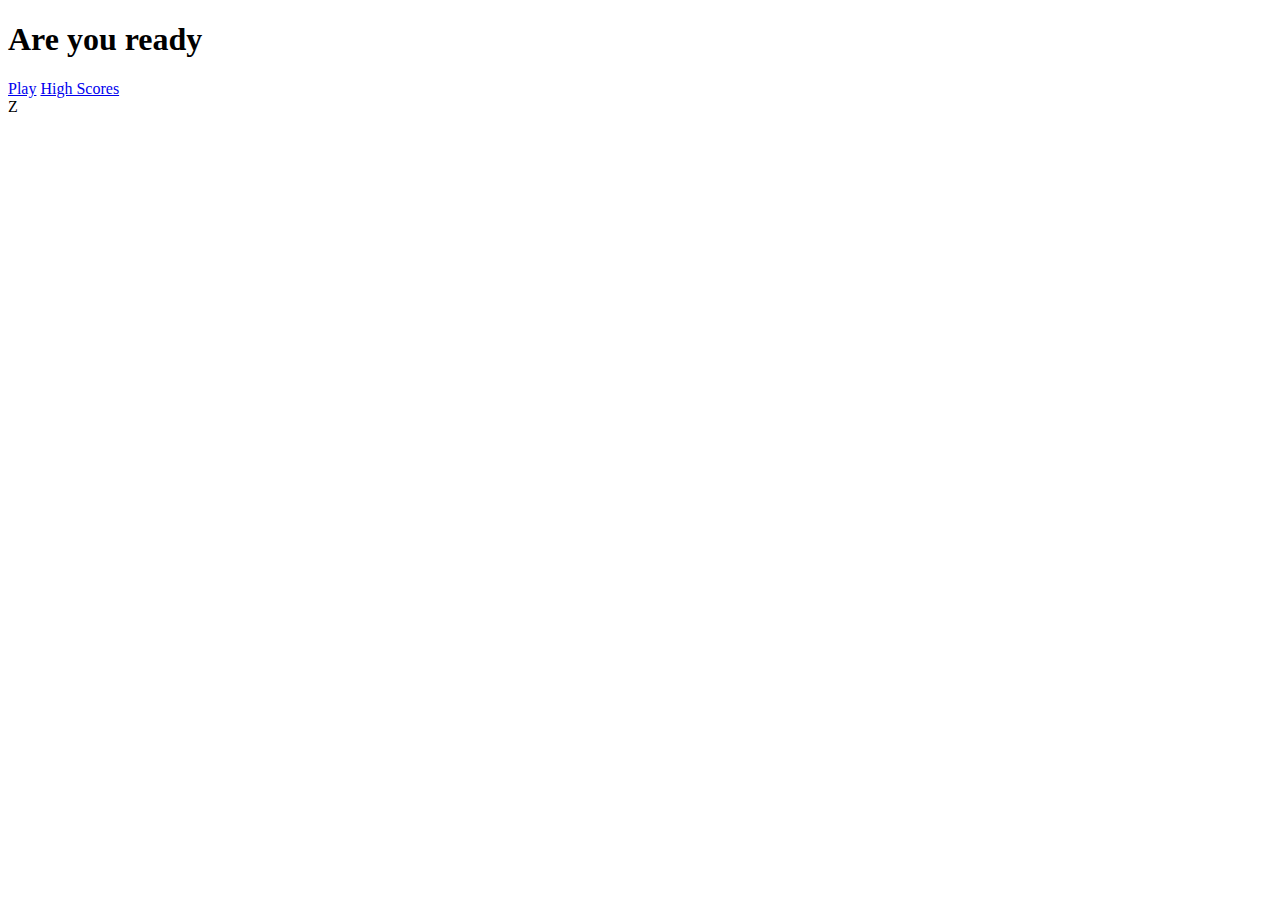
==== index.html @ 848aa270 "fixed id spelling error" ====
<!DOCTYPE html>
<html lang="en">
<head>
    <meta charset="UTF-8">
    <meta name="viewport" content="width=device-width, initial-scale=1.0">
    <title>Code Quiz</title>
    <link rel="stylesheet" href="./Assets/style.css">
    <link rel="stylesheet" href="https://use.fontawesome.com/releases/v5.15.1/css/all.css" integrity="sha384-vp86vTRFVJgpjF9jiIGPEEqYqlDwgyBgEF109VFjmqGmIY/Y4HV4d3Gp2irVfcrp" crossorigin="anonymous">
</head>
<body>
    <div class="container">
        <div id="home" class="flex-column flex-center">
            <h1>Are you ready</h1>
            <a href="./Assets/game.html" class="btn">Play</a>
            <a href="./Assets/highscores.html" id="highscore-btn"class="btn">High Scores<i class="fas fa-crown"></i></a>
        </div>
    </div>
</body>Z
</html>
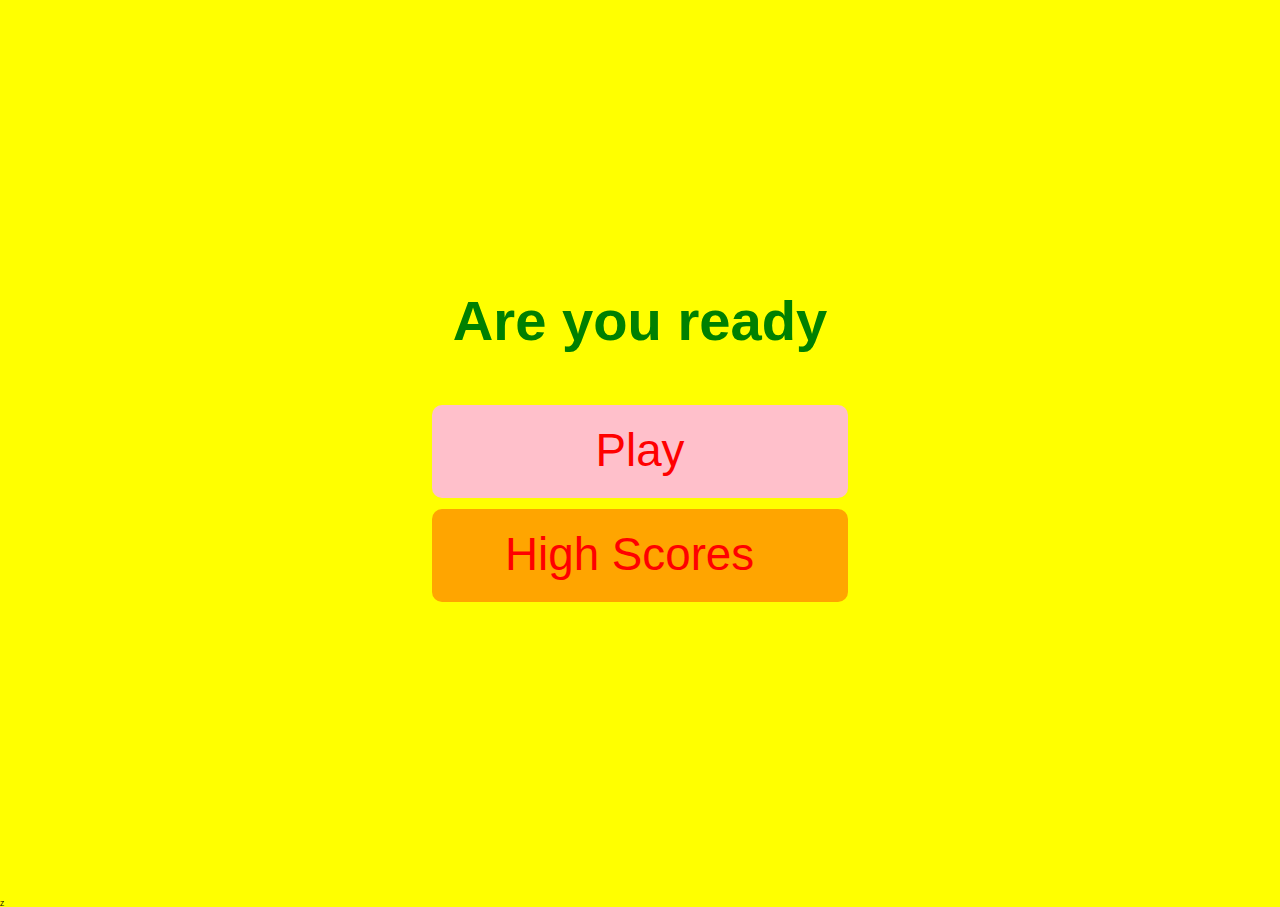
==== commit 8749a6ac: "link fixes" ====
--- a/index.html
+++ b/index.html
@@ -11,8 +11,8 @@
     <div class="container">
         <div id="home" class="flex-column flex-center">
             <h1>Are you ready</h1>
-            <a href="./Assets/game.html" class="btn">Play</a>
-            <a href="./Assets/highscores.html" id="highscore-btn"class="btn">High Scores<i class="fas fa-crown"></i></a>
+            <a href="game.html" class="btn">Play</a>
+            <a href="highscores.html" id="highscore-btn"class="btn">High Scores<i class="fas fa-crown"></i></a>
         </div>
     </div>
 </body>Z
--- a/Assets/style.css
+++ b/Assets/style.css
@@ -0,0 +1,95 @@
+@import url('https://fonts.googleapis.com/css2?family=Big+Shoulders+Stencil+Text&display=swap');
+
+:root {
+    background-color: yellow;
+}
+
+* {
+    box-sizing: border-box;
+    margin: 0;
+    padding: 0;
+    font-size: 65%;
+    font-family: 'Segoe UI', Tahoma, Geneva, Verdana, sans-serif, cursive;
+}
+
+h1 {
+    font-size: 5.4rem;
+    color: green;
+    margin-bottom: 5rem;
+}
+
+h2 {
+    font-size: 4.2rem;
+    margin-bottom: 4rem;
+}
+
+.container {
+    width: 100vw;
+    height: 100vh;
+    display: flex;
+    justify-content: center;
+    align-items: center;
+    max-width: 80rem;
+    margin: 0 auto;
+    padding: 2rem;
+}
+
+.flex-column {
+    display: flex;
+    flex-direction: column;
+}
+
+.flex-center {
+    justify-content: center;
+    align-items: center;
+}
+
+.justify-center {
+    justify-content: center;
+}
+
+.text-center {
+    text-align: center;
+}
+
+.hidden {
+    display: none;
+}
+
+.btn {
+    font-size: 4.4rem;
+    padding: 2rem 0;
+    width: 40rem;
+    text-align: center;
+    margin-bottom: 1rem;
+    text-decoration: none;
+    color: rgb(255, 0, 0);
+    background: pink;
+    border-radius: 10px;
+}
+
+.btn:hover {
+    cursor: pointer;
+    box-shadow: 0 0.4 rem 1.4rem 0 black(8, 114, 2245, 0.3);
+    transition: transform 150ms;
+    transform: scale(1.05);
+}
+
+.btn[disabled]:hover {
+    cursor: not-allowed;
+    box-shadow: none;
+    transform: none;
+}
+
+#highscore-btn {
+    background-color: orange;
+}
+
+#highscore-btn:hover {
+    box-shadow: 0 0.4 rem 1.4rem 0 black(8, 114, 2245, 0.3);
+}
+
+.fa-crown {
+    font-size: 2.5rem;
+    margin: 1rem;
+}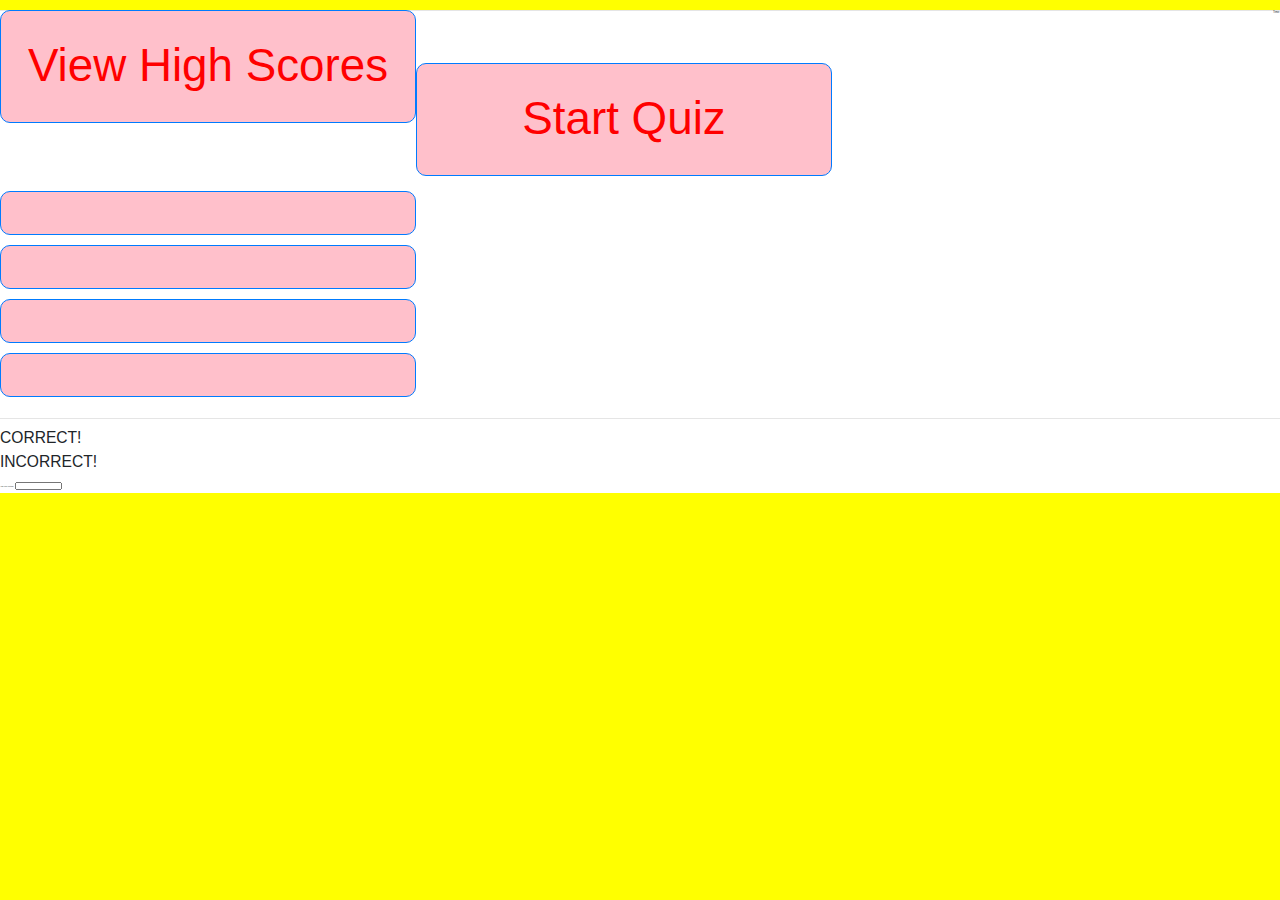
==== commit 9b09db7a: "added content to html" ====
--- a/index.html
+++ b/index.html
@@ -1,19 +1,59 @@
 <!DOCTYPE html>
 <html lang="en">
-<head>
-    <meta charset="UTF-8">
-    <meta name="viewport" content="width=device-width, initial-scale=1.0">
-    <title>Code Quiz</title>
-    <link rel="stylesheet" href="./Assets/style.css">
-    <link rel="stylesheet" href="https://use.fontawesome.com/releases/v5.15.1/css/all.css" integrity="sha384-vp86vTRFVJgpjF9jiIGPEEqYqlDwgyBgEF109VFjmqGmIY/Y4HV4d3Gp2irVfcrp" crossorigin="anonymous">
-</head>
-<body>
-    <div class="container">
-        <div id="home" class="flex-column flex-center">
-            <h1>Are you ready</h1>
-            <a href="game.html" class="btn">Play</a>
-            <a href="highscores.html" id="highscore-btn"class="btn">High Scores<i class="fas fa-crown"></i></a>
+    <head>
+        <meta charset="UTF-8">
+        <meta name="viewport" content="width=device=width, initial-scale=1.0">
+        <meta http-equiv="X-UA-Compatible" content="ie=edge">
+        <link rel="stylesheet" href="https://stackpath.bootstrapcdn.com/bootstrap/4.4.1/css/bootstrap.min.css" integrity="sha384-Vkoo8x4CGsO3+Hhxv8T/Q5PaXtkKtu6ug5TOeNV6gBiFeWPGFN9MuhOf23Q9Ifjh" crossorigin="anonymous">
+        <link rel="stylesheet" href="Assets/style.css">
+        <title>Code Quiz</title>
+    </head>
+
+    <body>
+        <div id="top">
+            <div class="scores float-left"><input type="button" class="btn btn-primary" id="viewScoresButton" value="View High Scores" onclick="finalScoreContainer()"></input></div>
+            <div class="time float-right"><p>Time: <span id="timer"></span></p></div>
         </div>
-    </div>
-</body>Z
-</html>+        <hr>
+        <div class="header">
+            <h1 class="title"></h1>
+            <h2 class="directions"></h2>
+            <p class="finalScoreP"></p>
+        
+            <div class="buttons">
+            <input type="button" class="btn btn-primary" id="startButton" value="Start Quiz" onclick="startTime()"></input>
+            </div>
+        </div>
+
+        <div id="quiz" class="hide">
+            <h3 id="question"></h3>
+            <div class="button-grp" id="buttonGroup">
+                <button class="btn btn-primary" id="btn0"><span id="choice0"></span></button>
+                <br>
+                <button class="btn btn-primary" id="btn1"><span id="choice1"></span></button>
+                <br>
+                <button class="btn btn-primary" id="btn2"><span id="choice2"></span></button>
+                <br>
+                <button class="btn btn-primary" id="btn3"><span id="choice3"></span></button>
+            </div>
+            <hr>
+            <h4 id="correctCheck">CORRECT!</h4>
+            <h4 id="incorrectCheck">INCORRECT!</h4>
+        </div>
+
+        <div id="finalScoreContainer">
+        <div class="highscores">
+            <ul id="highscore-list"></ul>
+            <form id="highscore-form" method="POST">
+              <label for="highscore-text">Add Your Initials:</label>
+              <input type="text" name="highscore-text" id="highscore-text">
+            </form>
+          </div>
+          </div>
+       
+        <script src="Assets/script.js"></script>
+
+    </body>
+
+</html>
+
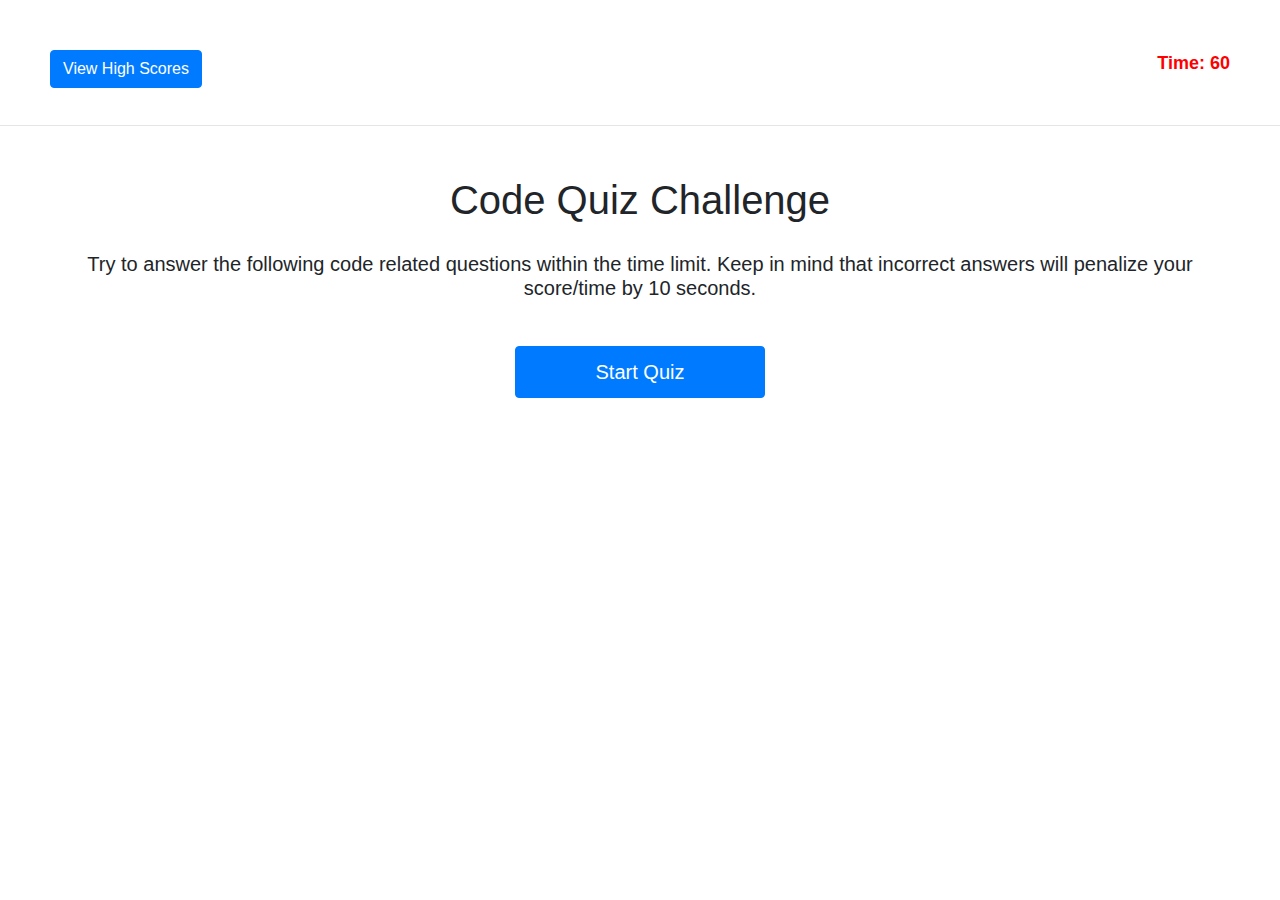
==== commit 30f78824: "link changes" ====
--- a/index.html
+++ b/index.html
@@ -5,14 +5,18 @@
         <meta name="viewport" content="width=device=width, initial-scale=1.0">
         <meta http-equiv="X-UA-Compatible" content="ie=edge">
         <link rel="stylesheet" href="https://stackpath.bootstrapcdn.com/bootstrap/4.4.1/css/bootstrap.min.css" integrity="sha384-Vkoo8x4CGsO3+Hhxv8T/Q5PaXtkKtu6ug5TOeNV6gBiFeWPGFN9MuhOf23Q9Ifjh" crossorigin="anonymous">
-        <link rel="stylesheet" href="Assets/style.css">
+        <link rel="stylesheet" href="./Assets/style.css">
         <title>Code Quiz</title>
     </head>
 
     <body>
         <div id="top">
-            <div class="scores float-left"><input type="button" class="btn btn-primary" id="viewScoresButton" value="View High Scores" onclick="finalScoreContainer()"></input></div>
-            <div class="time float-right"><p>Time: <span id="timer"></span></p></div>
+            <div class="scores float-left">
+                <input type="button" class="btn btn-primary" id="viewScoresButton" value="View High Scores" onclick="finalScoreContainer()"></input>
+            </div>
+            <div class="time float-right">
+                <p>Time: <span id="timer"></span></p>
+            </div>
         </div>
         <hr>
         <div class="header">
@@ -51,7 +55,7 @@
           </div>
           </div>
        
-        <script src="Assets/script.js"></script>
+        <script src="./Assets/script.js"></script>
 
     </body>
 
--- a/Assets/style.css
+++ b/Assets/style.css
@@ -1,95 +1,75 @@
-@import url('https://fonts.googleapis.com/css2?family=Big+Shoulders+Stencil+Text&display=swap');
-
-:root {
-    background-color: yellow;
-}
-
-* {
-    box-sizing: border-box;
-    margin: 0;
-    padding: 0;
-    font-size: 65%;
-    font-family: 'Segoe UI', Tahoma, Geneva, Verdana, sans-serif, cursive;
-}
-
-h1 {
-    font-size: 5.4rem;
+#top {
+    margin: 50px;
+    padding-bottom: 25px;
+  }
+  
+  .time {
+    color: red;
+    font-weight: bold;
+    font-size: 18px;
+  }
+  
+  .header,
+  #quiz,
+  #finalScoreContainer {
+    text-align: center;
+    margin: 50px;
+  }
+  
+  .header h1,
+  .header h2 {
+    padding-bottom: 20px;
+  }
+  
+  .header h2 {
+    font-size: 20px;
+  }
+  
+  #question {
+    padding-bottom: 20px;
+  }
+  
+  #startButton,
+  #btn0,
+  #btn1,
+  #btn2,
+  #btn3 {
+    width: 250px;
+    font-size: 20px;
+    margin: 10px 40px;
+    padding: 10px 10px;
+  }
+  
+  #correctCheck {
     color: green;
-    margin-bottom: 5rem;
-}
-
-h2 {
-    font-size: 4.2rem;
-    margin-bottom: 4rem;
-}
-
-.container {
-    width: 100vw;
-    height: 100vh;
-    display: flex;
-    justify-content: center;
-    align-items: center;
-    max-width: 80rem;
-    margin: 0 auto;
-    padding: 2rem;
-}
-
-.flex-column {
-    display: flex;
-    flex-direction: column;
-}
-
-.flex-center {
-    justify-content: center;
-    align-items: center;
-}
-
-.justify-center {
-    justify-content: center;
-}
-
-.text-center {
-    text-align: center;
-}
-
-.hidden {
-    display: none;
-}
-
-.btn {
-    font-size: 4.4rem;
-    padding: 2rem 0;
-    width: 40rem;
-    text-align: center;
-    margin-bottom: 1rem;
-    text-decoration: none;
-    color: rgb(255, 0, 0);
-    background: pink;
-    border-radius: 10px;
-}
-
-.btn:hover {
+    font-weight: bold;
+  }
+  
+  #incorrectCheck {
+    color: red;
+    font-weight: bold;
+  }
+  
+  ul,
+  li {
+    list-style: none;
+  }
+  
+  li {
+    height: 50px;
+    margin-top: 5px;
+    margin-bottom: 5px;
+    padding: 5px;
+    background-color: rgb(192, 192, 192);
+    color: white;
+    font-size: 1.5em;
+    line-height: 1.5;
+  }
+  
+  li button {
+    float: right;
+    border: none;
+    height: 40px;
     cursor: pointer;
-    box-shadow: 0 0.4 rem 1.4rem 0 black(8, 114, 2245, 0.3);
-    transition: transform 150ms;
-    transform: scale(1.05);
-}
-
-.btn[disabled]:hover {
-    cursor: not-allowed;
-    box-shadow: none;
-    transform: none;
-}
-
-#highscore-btn {
-    background-color: orange;
-}
-
-#highscore-btn:hover {
-    box-shadow: 0 0.4 rem 1.4rem 0 black(8, 114, 2245, 0.3);
-}
-
-.fa-crown {
-    font-size: 2.5rem;
-    margin: 1rem;
-}+    font-size: 1em;
+  }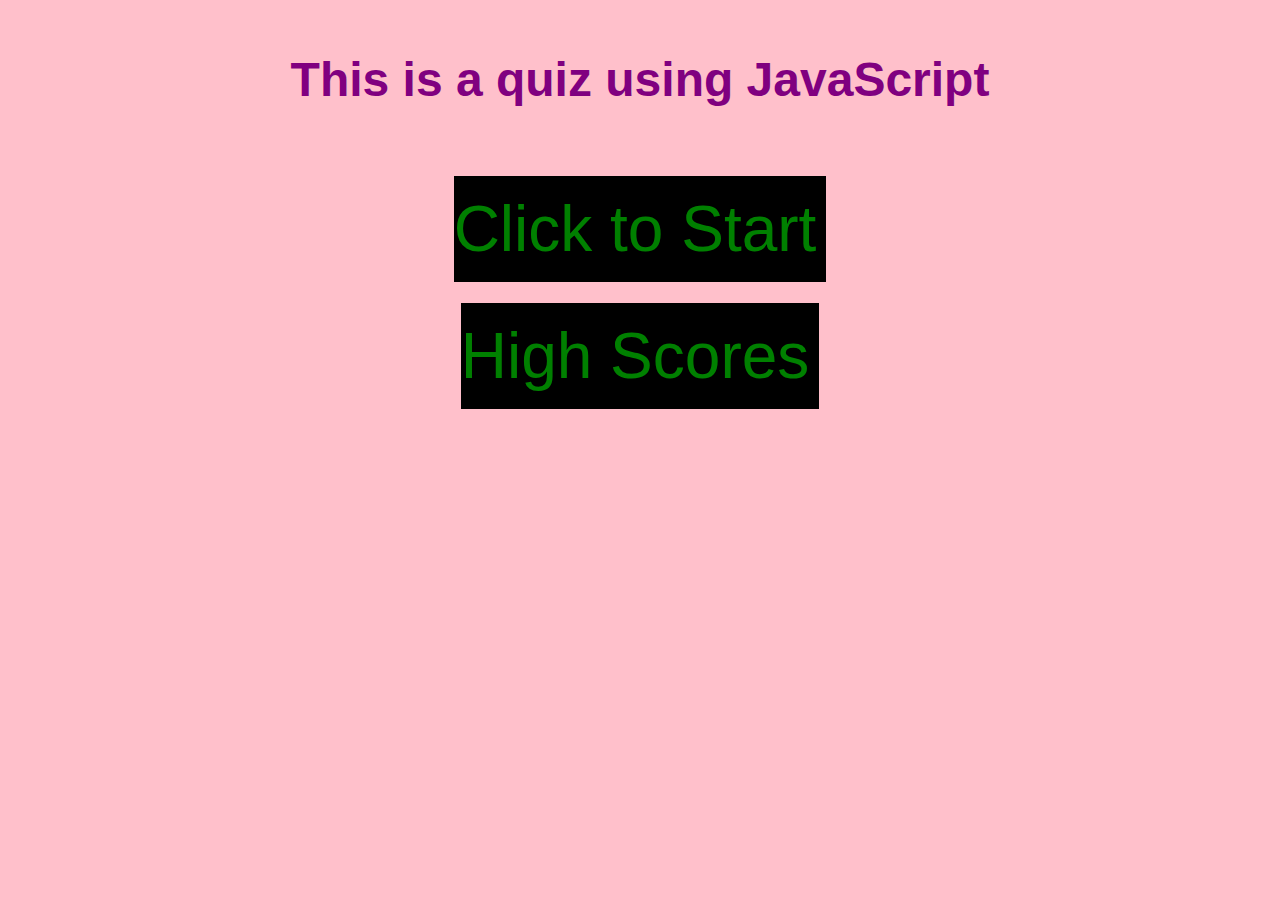
==== commit 6f983298: "content added" ====
--- a/index.html
+++ b/index.html
@@ -1,63 +1,28 @@
 <!DOCTYPE html>
-<html lang="en">
-    <head>
-        <meta charset="UTF-8">
-        <meta name="viewport" content="width=device=width, initial-scale=1.0">
-        <meta http-equiv="X-UA-Compatible" content="ie=edge">
-        <link rel="stylesheet" href="https://stackpath.bootstrapcdn.com/bootstrap/4.4.1/css/bootstrap.min.css" integrity="sha384-Vkoo8x4CGsO3+Hhxv8T/Q5PaXtkKtu6ug5TOeNV6gBiFeWPGFN9MuhOf23Q9Ifjh" crossorigin="anonymous">
-        <link rel="stylesheet" href="./Assets/style.css">
-        <title>Code Quiz</title>
-    </head>
+<html>
 
-    <body>
-        <div id="top">
-            <div class="scores float-left">
-                <input type="button" class="btn btn-primary" id="viewScoresButton" value="View High Scores" onclick="finalScoreContainer()"></input>
-            </div>
-            <div class="time float-right">
-                <p>Time: <span id="timer"></span></p>
-            </div>
+<head>
+    <meta charset="UTF-8">
+    <meta name="viewport" content="width=device-width, initial-scale=1">
+    <link rel="stylesheet" href="CSS/style.css">
+    <link rel="stylesheet" href="https://use.fontawesome.com/releases/v5.15.1/css/all.css"
+    integrity="sha384-vp86vTRFVJgpjF9jiIGPEEqYqlDwgyBgEF109VFjmqGmIY/Y4HV4d3Gp2irVfcrp" crossorigin="anonymous">
+    <title>Code Quiz</title>
+</head>
+
+<body>
+    <div class="container">
+        <div id="home" class="flex-column flex-center">
+            <h1 id="purple">This is a quiz using JavaScript</h1>
+            <a href="game.html" class="btn" id="startTime">Click to Start<i class="fas"></i></a>
+            <a href="index.html" class="btn" id="highscore-btn">High Scores<i id="crown" class="fas"></i></a>
         </div>
-        <hr>
-        <div class="header">
-            <h1 class="title"></h1>
-            <h2 class="directions"></h2>
-            <p class="finalScoreP"></p>
-        
-            <div class="buttons">
-            <input type="button" class="btn btn-primary" id="startButton" value="Start Quiz" onclick="startTime()"></input>
-            </div>
-        </div>
+    </div>
 
-        <div id="quiz" class="hide">
-            <h3 id="question"></h3>
-            <div class="button-grp" id="buttonGroup">
-                <button class="btn btn-primary" id="btn0"><span id="choice0"></span></button>
-                <br>
-                <button class="btn btn-primary" id="btn1"><span id="choice1"></span></button>
-                <br>
-                <button class="btn btn-primary" id="btn2"><span id="choice2"></span></button>
-                <br>
-                <button class="btn btn-primary" id="btn3"><span id="choice3"></span></button>
-            </div>
-            <hr>
-            <h4 id="correctCheck">CORRECT!</h4>
-            <h4 id="incorrectCheck">INCORRECT!</h4>
-        </div>
-
-        <div id="finalScoreContainer">
-        <div class="highscores">
-            <ul id="highscore-list"></ul>
-            <form id="highscore-form" method="POST">
-              <label for="highscore-text">Add Your Initials:</label>
-              <input type="text" name="highscore-text" id="highscore-text">
-            </form>
-          </div>
-          </div>
-       
-        <script src="./Assets/script.js"></script>
-
-    </body>
+    <script src="./JS/script.js"></script>
+</body>
 
 </html>
 
+
+
--- a/CSS/style.css
+++ b/CSS/style.css
@@ -0,0 +1,70 @@
+@import url('https://fonts.googleapis.com/css2?family=Goldman&display=swap');
+
+body {
+    background-color: pink;
+}
+
+* {
+    box-sizing: border-box;
+    margin: 5px;
+    padding: 0;
+    font-size: 100%;
+    font-family: Verdana, Geneva, Tahoma, sans-serif;
+}
+
+h1 {
+    font-size: 3rem;
+    color: purple;
+    margin-bottom: 4rem;
+}
+
+.container {
+    width: 100%;
+    height: 100%;
+    justify-content: center;
+    align-items: center;
+    max-width: 80rem;
+    margin: 0 auto;
+    padding: 2rem;
+}
+
+.flex-column {
+    display: flex;
+    flex-direction: column;
+}
+
+.flex-center {
+    justify-content: center;
+    align-items: center;
+}
+
+.justify-center {
+    justify-content: center;
+}
+
+.text-center {
+    text-align: center;
+}
+
+.hidden {
+    display: none;
+}
+
+.btn {
+    font-size: 4rem;
+    padding: 1rem 0;
+    width: 30 rem;
+    text-align: center;
+    margin-bottom: 1rem;
+    text-decoration: none;
+    color: green;
+    background: black;
+    border-radius: 0px;
+}
+
+.btn:hover {
+    cursor: pointer;
+    box-shadow: 5px 10px gray; 
+    transition: transform 150ms;
+    transform: scale(1.03);
+}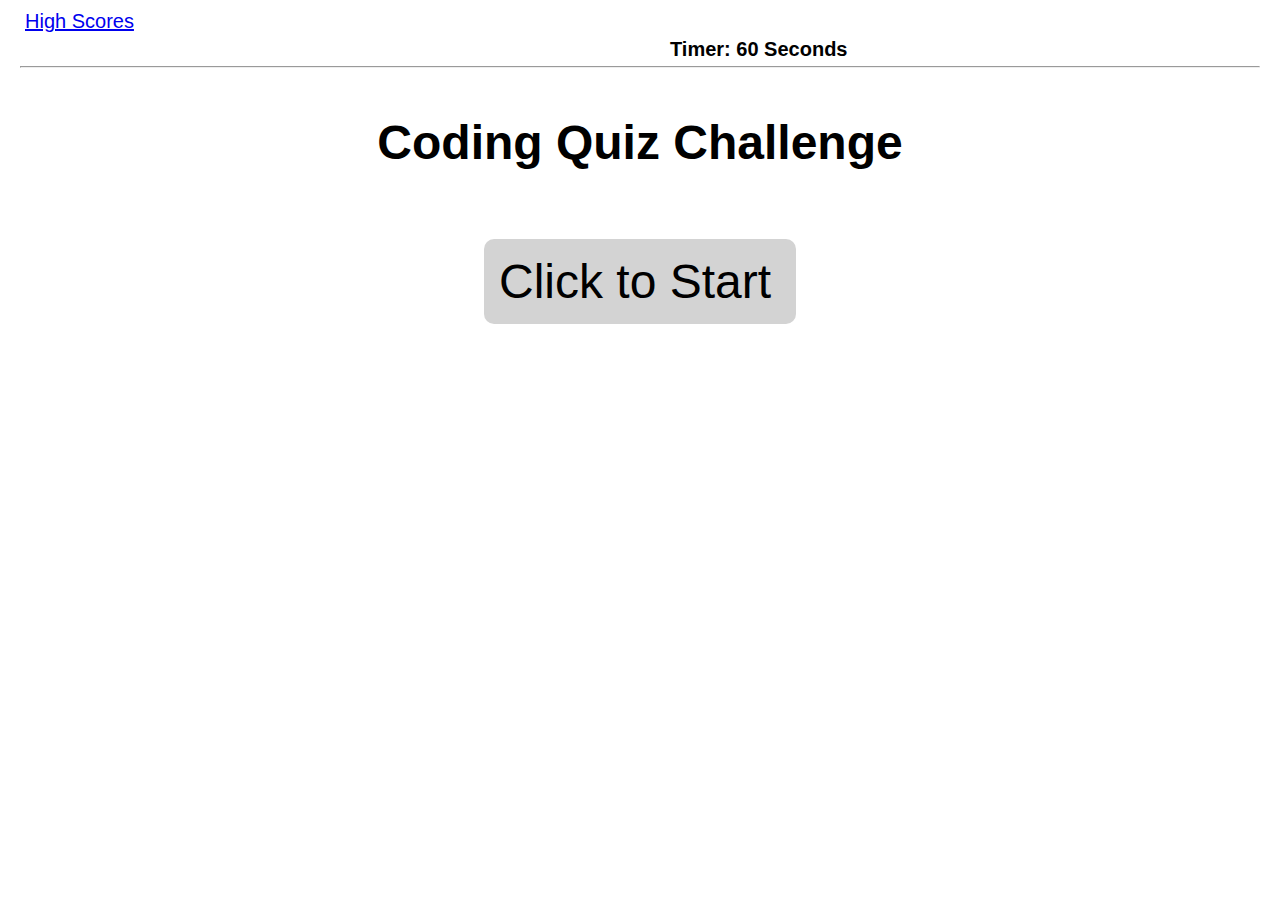
==== commit 4fbb517d: "changes to styling and html content" ====
--- a/index.html
+++ b/index.html
@@ -4,6 +4,7 @@
 <head>
     <meta charset="UTF-8">
     <meta name="viewport" content="width=device-width, initial-scale=1">
+    <link href="https://cdn.jsdelivr.net/npm/bootstrap@5.0.0-beta1/dist/css/bootstrap.min.css" rel="stylesheet" integrity="sha384-giJF6kkoqNQ00vy+HMDP7azOuL0xtbfIcaT9wjKHr8RbDVddVHyTfAAsrekwKmP1" crossorigin="anonymous">
     <link rel="stylesheet" href="CSS/style.css">
     <link rel="stylesheet" href="https://use.fontawesome.com/releases/v5.15.1/css/all.css"
     integrity="sha384-vp86vTRFVJgpjF9jiIGPEEqYqlDwgyBgEF109VFjmqGmIY/Y4HV4d3Gp2irVfcrp" crossorigin="anonymous">
@@ -11,11 +12,20 @@
 </head>
 
 <body>
+
+    <div class="jumbotron jumbotron-fluid">
+        
+            <div class="row">
+                <a class="display-6 col" href="highscores.html">High Scores</a>
+                <h6 class="display-6 col" id="mainPageTimer">Timer: 60 Seconds</h6>
+            </div>
+            <hr>
+    </div>
+
     <div class="container">
         <div id="home" class="flex-column flex-center">
-            <h1 id="purple">This is a quiz using JavaScript</h1>
+            <h1 id="purple">Coding Quiz Challenge</h1>
             <a href="game.html" class="btn" id="startTime">Click to Start<i class="fas"></i></a>
-            <a href="index.html" class="btn" id="highscore-btn">High Scores<i id="crown" class="fas"></i></a>
         </div>
     </div>
 
--- a/CSS/style.css
+++ b/CSS/style.css
@@ -1,7 +1,7 @@
 @import url('https://fonts.googleapis.com/css2?family=Goldman&display=swap');
 
 body {
-    background-color: pink;
+    background-color: white;
 }
 
 * {
@@ -12,9 +12,15 @@
     font-family: Verdana, Geneva, Tahoma, sans-serif;
 }
 
+.col {
+    font-size: 20px;
+}
+#mainPageTimer {
+    margin-left: 650px;
+}
 h1 {
     font-size: 3rem;
-    color: purple;
+    color: black;
     margin-bottom: 4rem;
 }
 
@@ -51,15 +57,15 @@
 }
 
 .btn {
-    font-size: 4rem;
-    padding: 1rem 0;
+    font-size: 3rem;
+    padding: 15px;
     width: 30 rem;
     text-align: center;
     margin-bottom: 1rem;
     text-decoration: none;
-    color: green;
-    background: black;
-    border-radius: 0px;
+    color: black;
+    background: lightgray;
+    border-radius: 10px;
 }
 
 .btn:hover {
@@ -67,4 +73,4 @@
     box-shadow: 5px 10px gray; 
     transition: transform 150ms;
     transform: scale(1.03);
-}+}
